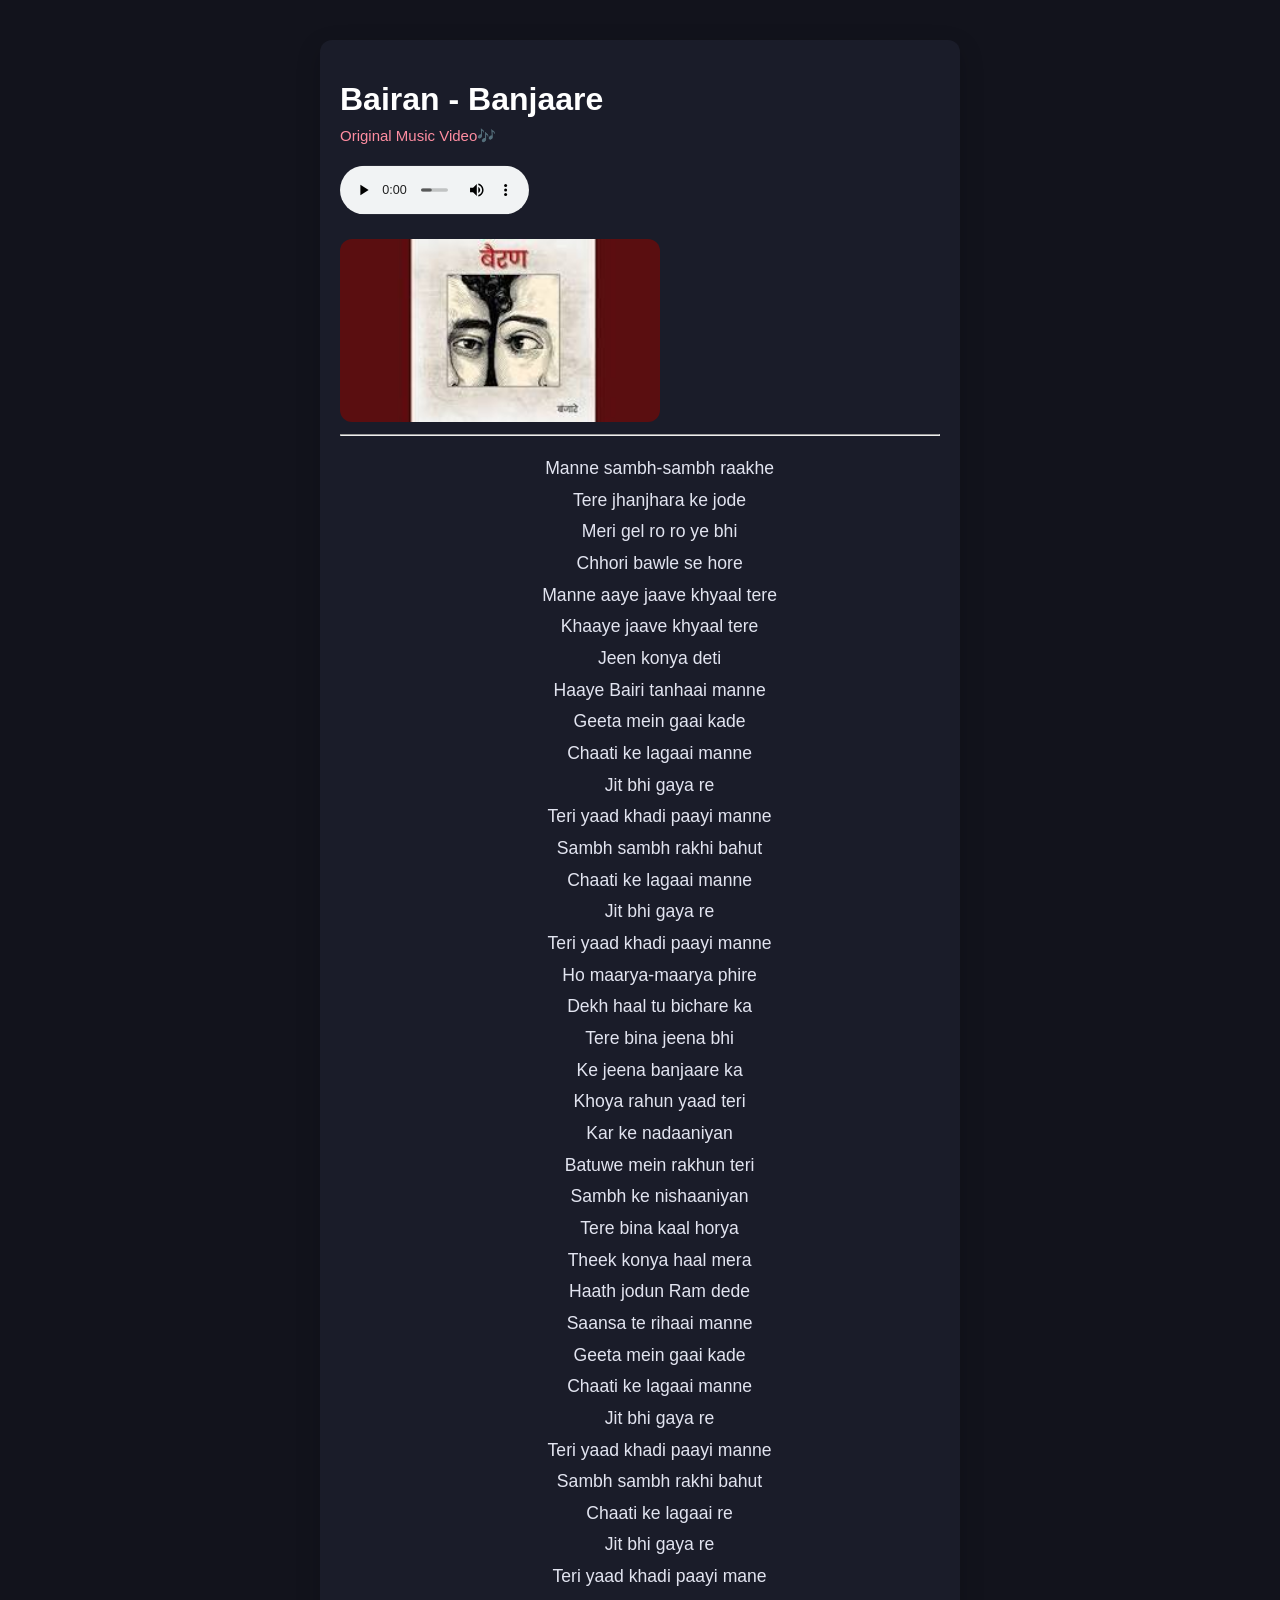
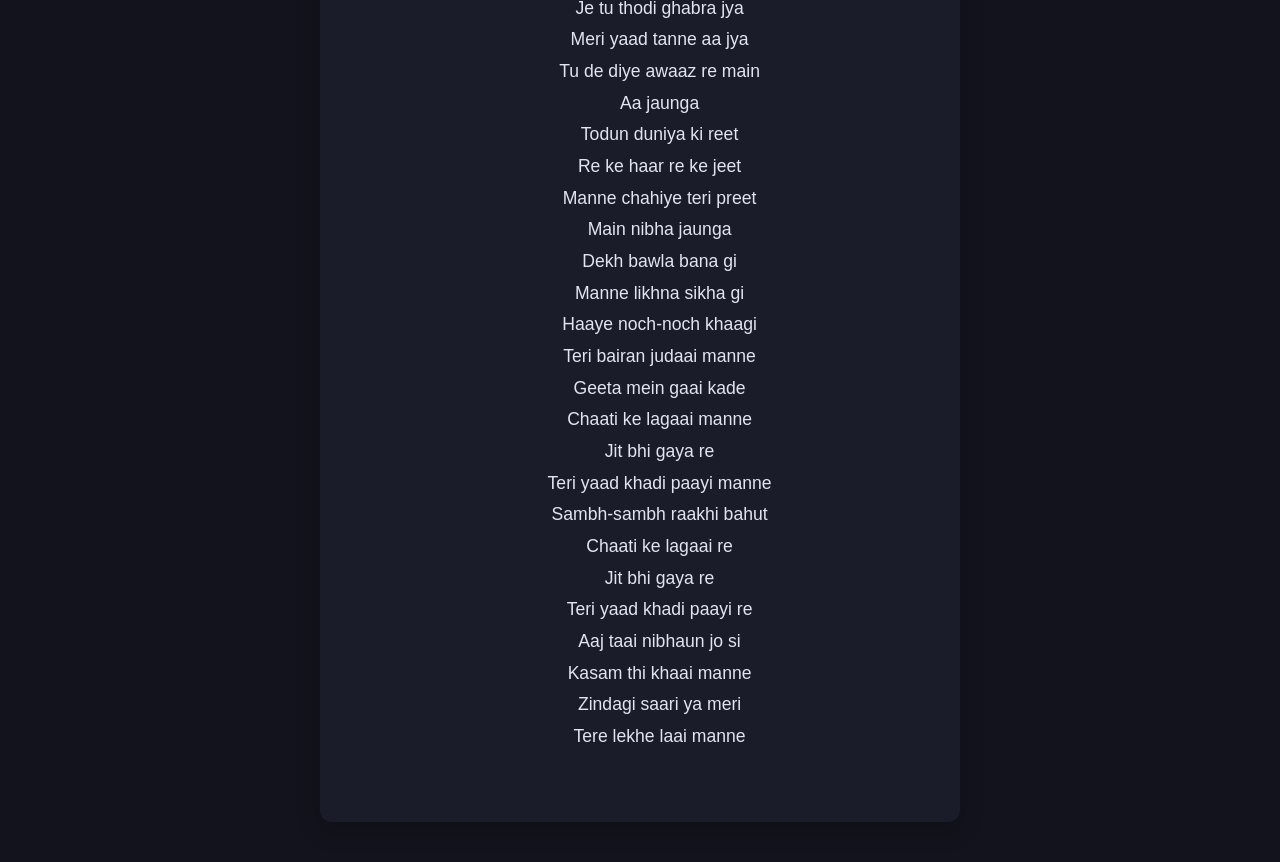
==== songs/bairan.html @ 7ac4ca5d "Made the site for Bairan - Banjaare" ====
<!doctype html>
<html>
  <head>
    <meta charset="utf-8" />
    <meta name="viewport" content="width=device-width, initial-scale=1.0" />
    <title>Bairan</title>
    <link rel="stylesheet" href="../style.css" />
  </head>
  <body>
    <div class="container">
      <h1>Bairan - Banjaare</h1>

      <a
        href="https://www.youtube.com/watch?v=oafxkMv4xnc"
        title="og vid"
        target="_blank"
      >
        Original Music Video🎶
      </a>

      <br /><br />

      <audio controls loop>
        <source src="../Stuff/bairan.mp3" type="audio/mpeg" />
      </audio>

      <br/><br/>

      <a
        href="https://www.youtube.com/watch?v=oafxkMv4xnc"
        title="Bairan music video"
        target="_blank"
      >
        <img src="../Stuff/bairan-cover.jpg" alt="Bairan album cover" width="320" />
      </a>

      <hr />
<div class = "lyrics">
      <pre>
        Manne sambh-sambh raakhe
        Tere jhanjhara ke jode
        Meri gel ro ro ye bhi
        Chhori bawle se hore
        Manne aaye jaave khyaal tere
        Khaaye jaave khyaal tere
        Jeen konya deti
        Haaye Bairi tanhaai manne
        Geeta mein gaai kade
        Chaati ke lagaai manne
        Jit bhi gaya re
        Teri yaad khadi paayi manne
        Sambh sambh rakhi bahut
        Chaati ke lagaai manne
        Jit bhi gaya re
        Teri yaad khadi paayi manne
        Ho maarya-maarya phire
        Dekh haal tu bichare ka
        Tere bina jeena bhi
        Ke jeena banjaare ka
        Khoya rahun yaad teri
        Kar ke nadaaniyan
        Batuwe mein rakhun teri
        Sambh ke nishaaniyan
        Tere bina kaal horya
        Theek konya haal mera
        Haath jodun Ram dede
        Saansa te rihaai manne
        Geeta mein gaai kade
        Chaati ke lagaai manne
        Jit bhi gaya re
        Teri yaad khadi paayi manne
        Sambh sambh rakhi bahut
        Chaati ke lagaai re
        Jit bhi gaya re
        Teri yaad khadi paayi mane
        Je tu thodi ghabra jya
        Meri yaad tanne aa jya
        Tu de diye awaaz re main
        Aa jaunga
        Todun duniya ki reet
        Re ke haar re ke jeet
        Manne chahiye teri preet
        Main nibha jaunga
        Dekh bawla bana gi
        Manne likhna sikha gi
        Haaye noch-noch khaagi
        Teri bairan judaai manne
        Geeta mein gaai kade
        Chaati ke lagaai manne
        Jit bhi gaya re
        Teri yaad khadi paayi manne
        Sambh-sambh raakhi bahut
        Chaati ke lagaai re
        Jit bhi gaya re
        Teri yaad khadi paayi re
        Aaj taai nibhaun jo si
        Kasam thi khaai manne
        Zindagi saari ya meri
        Tere lekhe laai manne
      </div>
    </div>
  </body>
</html>
---- style.css ----
/* 1. Global Reset & Body*/
body {
    margin: 0;
    padding: 0;
    background-color: #12131c;
    color: #e2e4f0;
    font-family: sans-serifs;
}

/* 2. Navbar Container*/
.navbar {
    display: flex;
    justify-content: space-between;
    align-items: center;
    background-color: #1a1c29;
    padding: 15px 30px;
    border-bottom: 1px solid #2a2d40;
}

/* 3. Left Nav (Logo + Nav Links) */
.nav-left {
    display: flex;
    align-items: center;
    gap: 30px;
}

.logo {
    font-weight: bold;
    font-size: 1.2rem;
    color: #ffffff;
    text-decoration: none;
}

.nav-links {
    display: flex;
    gap: 20px;
}

.nav-links a {
    color: #e2e4f0;
    text-decoration: none;
    font-size: 0.95rem;
    transition: color 0.2s ease;
}

.nav-links a:hover,
.nav-links a.active {
    color: #ff8da1;
}

/* 4. Right Nav (Search Input)*/
.search-box input {
    background-color: #12131c;
    border: 1px solid #2a2d40;
    border-radius: 20px;
    padding: 8px 16px;
    color: #e2e4f0;
    font-size: 0.9rem;
    outline: none;
    transition: border-color 0.2s ease;
}

.search-box input:focus {
    border-color: #ff8da1;
}

/* 5. Main Content Area */
.main-content {
    max-width: 800px;
    margin: 40px auto;
    padding: 0 20px;
}

/* 6. Song Page: Audio Player */
audio {
    width: 210px; /* makes it narrower */
    transform: scale(0.9); /* makes it slightly shorter/tighter */
    transform-origin: left;
}

/* 7. Song Page: Links */
.container a {
    color: #ff8da1;
    text-decoration: none;
    font-family: sans-serif;
    font-size: 15px;
}

.container a:hover {
    color: #ffb3c1;
    text-decoration: underline;
}

/* 8. Song Page: Container Card */
.container {
    max-width: 600px;
    margin: 40px auto;
    padding: 20px;
    background-color: #1a1c29;
    border-radius: 12px;
    box-shadow: 0 8px 24px rgba(0, 0, 0, 0.2);
}

/* 9. Song Page: Lyrics */
pre {
    font-family: sans-serif;
    text-align: center;
    line-height: 1.8;
    font-size: 1.1rem;
    white-space: pre-wrap;
}

/* Devanagari-script lyrics pages (e.g. Muskuraye) add class="devanagari" to <pre> */
pre.devanagari {
    font-family: "Noto Sans Devanagari", sans-serif;
    font-weight: 520;
}

/* 10. Song Page: Title */
.container h1 {
    font-family: sans-serif;
    text-align: left;
    font-size: 2rem;
    margin-bottom: 9px;
    color: #ffffff;
}

/* 11. Song Page: Album Cover (rounded edges + hover effect) */
.container img {
    border-radius: 12px;
    transition: transform 0.2s ease, box-shadow 0.2s ease;
}

.container img:hover {
    transform: scale(1.03);
    box-shadow: 0 6px 18px rgba(0, 0, 0, 0.35);
}
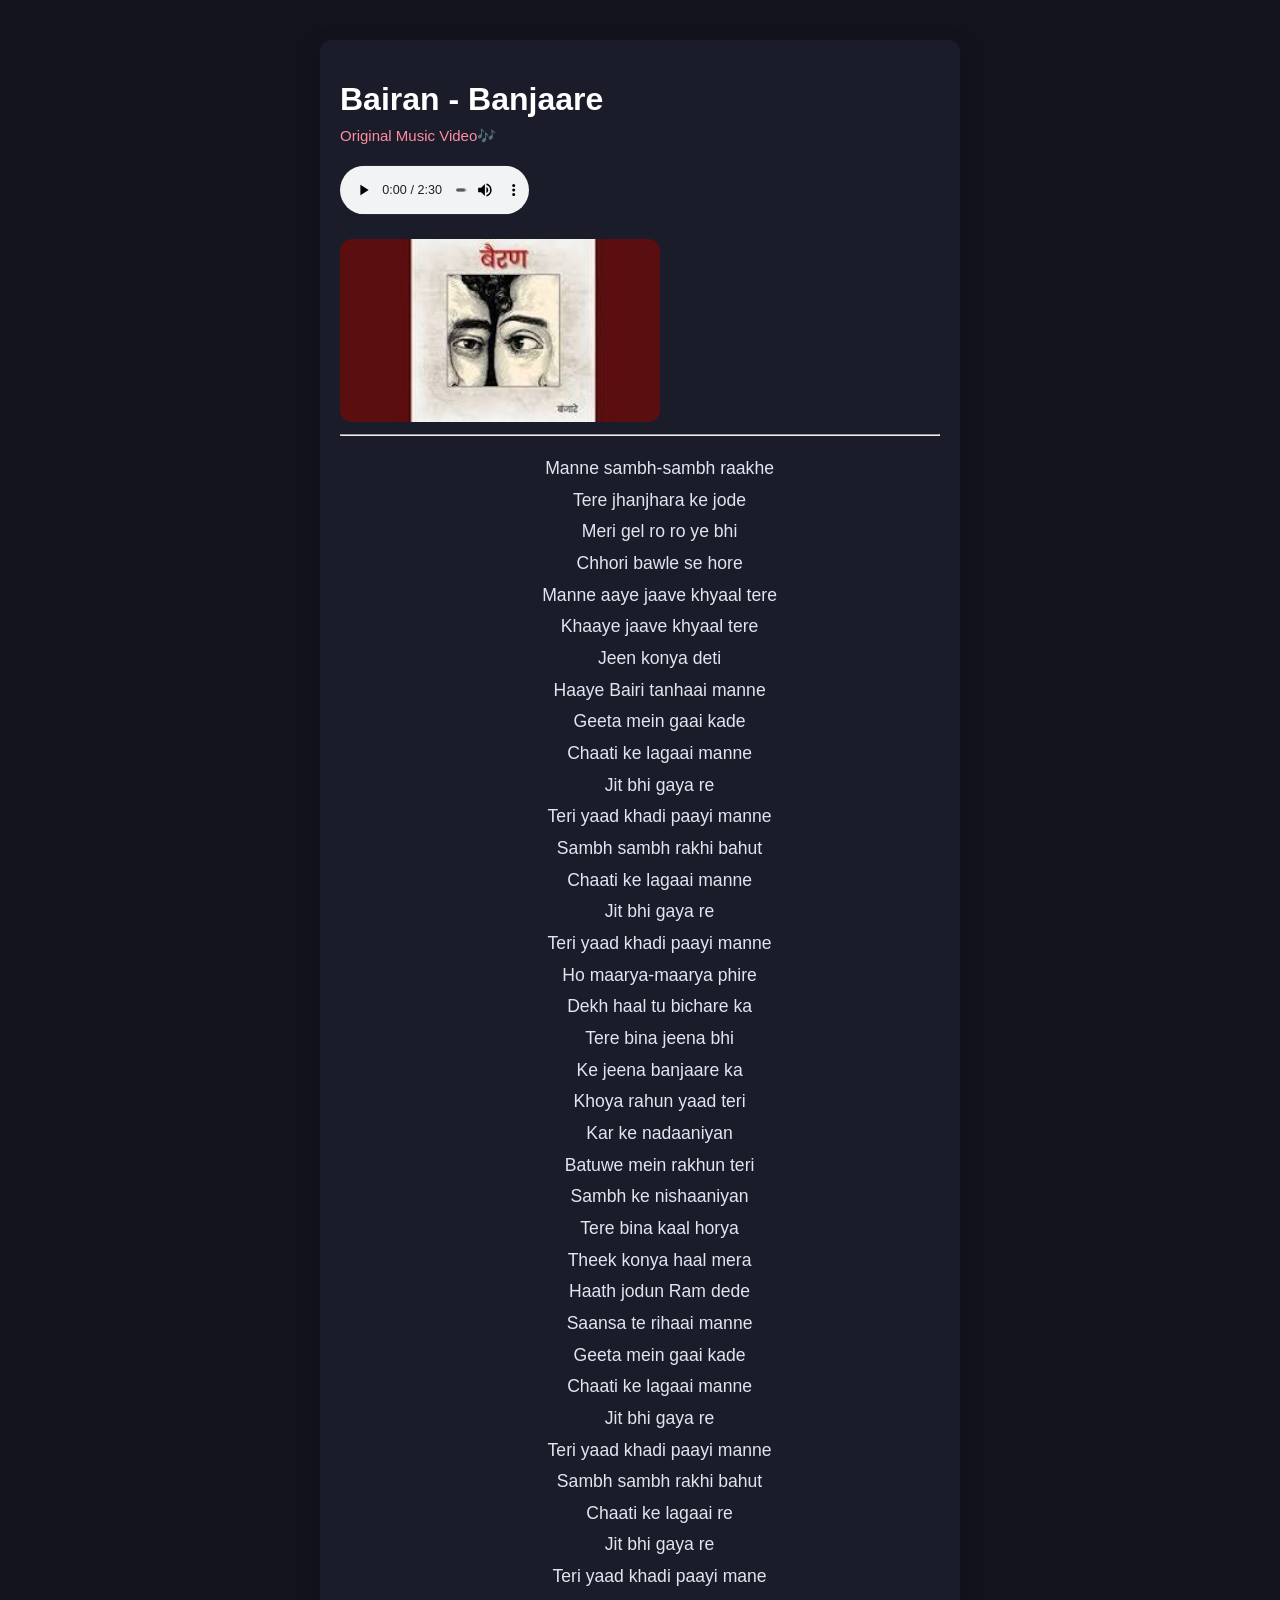
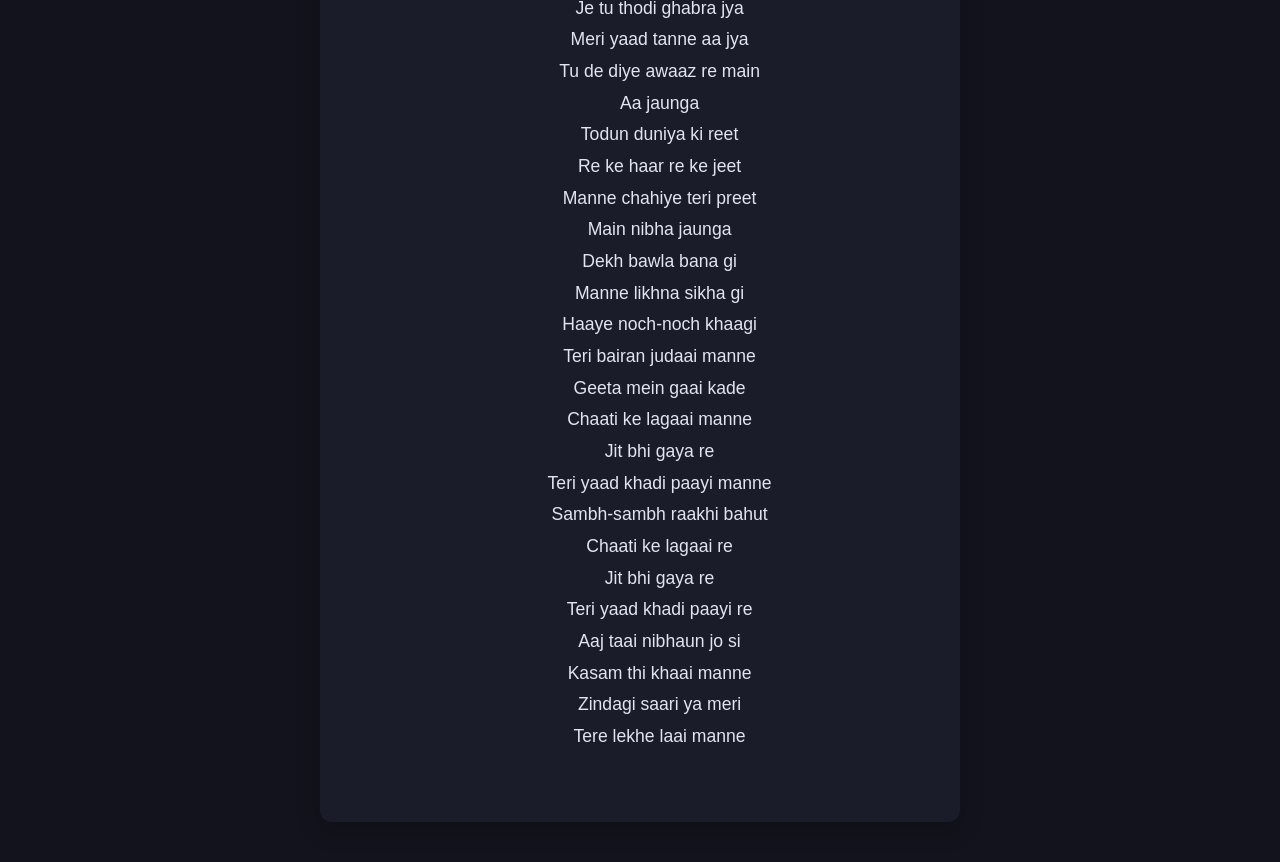
==== commit bafbefba: "closed the pre tag in Bairan" ====
--- a/songs/bairan.html
+++ b/songs/bairan.html
@@ -97,6 +97,7 @@
         Kasam thi khaai manne
         Zindagi saari ya meri
         Tere lekhe laai manne
+        </pre>
       </div>
     </div>
   </body>
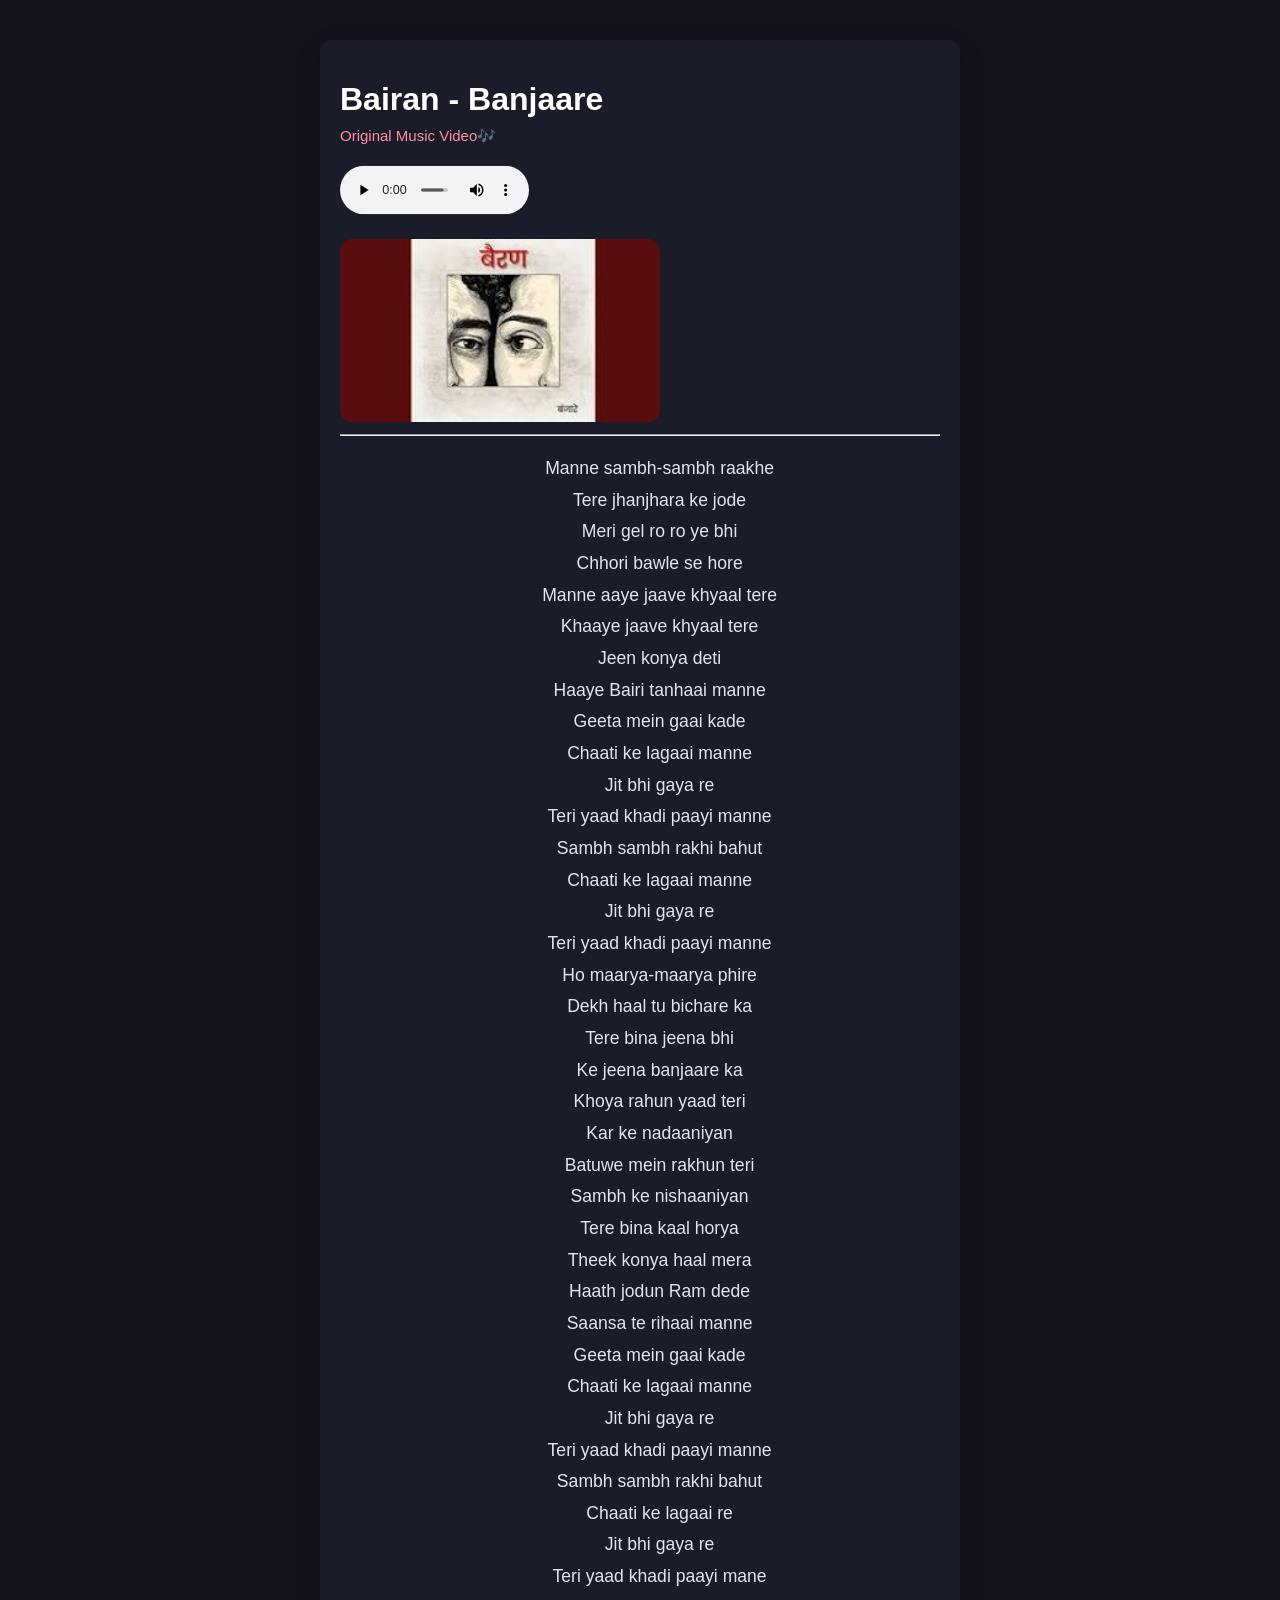
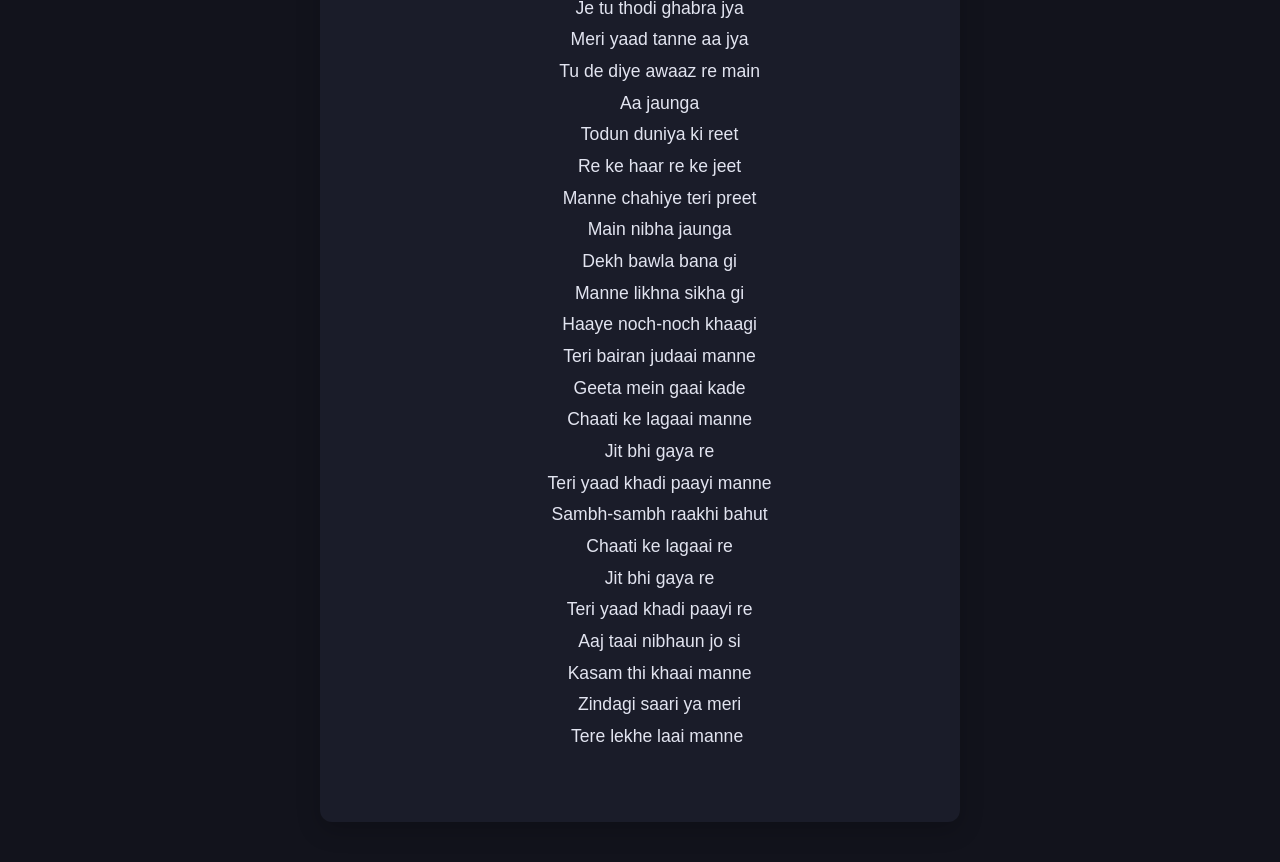
==== commit 45315a32: "Made the site for Barsaat - Banjaare" ====
--- a/songs/bairan.html
+++ b/songs/bairan.html
@@ -96,7 +96,7 @@
         Aaj taai nibhaun jo si
         Kasam thi khaai manne
         Zindagi saari ya meri
-        Tere lekhe laai manne
+        Tere lekhe laai manne 
         </pre>
       </div>
     </div>
